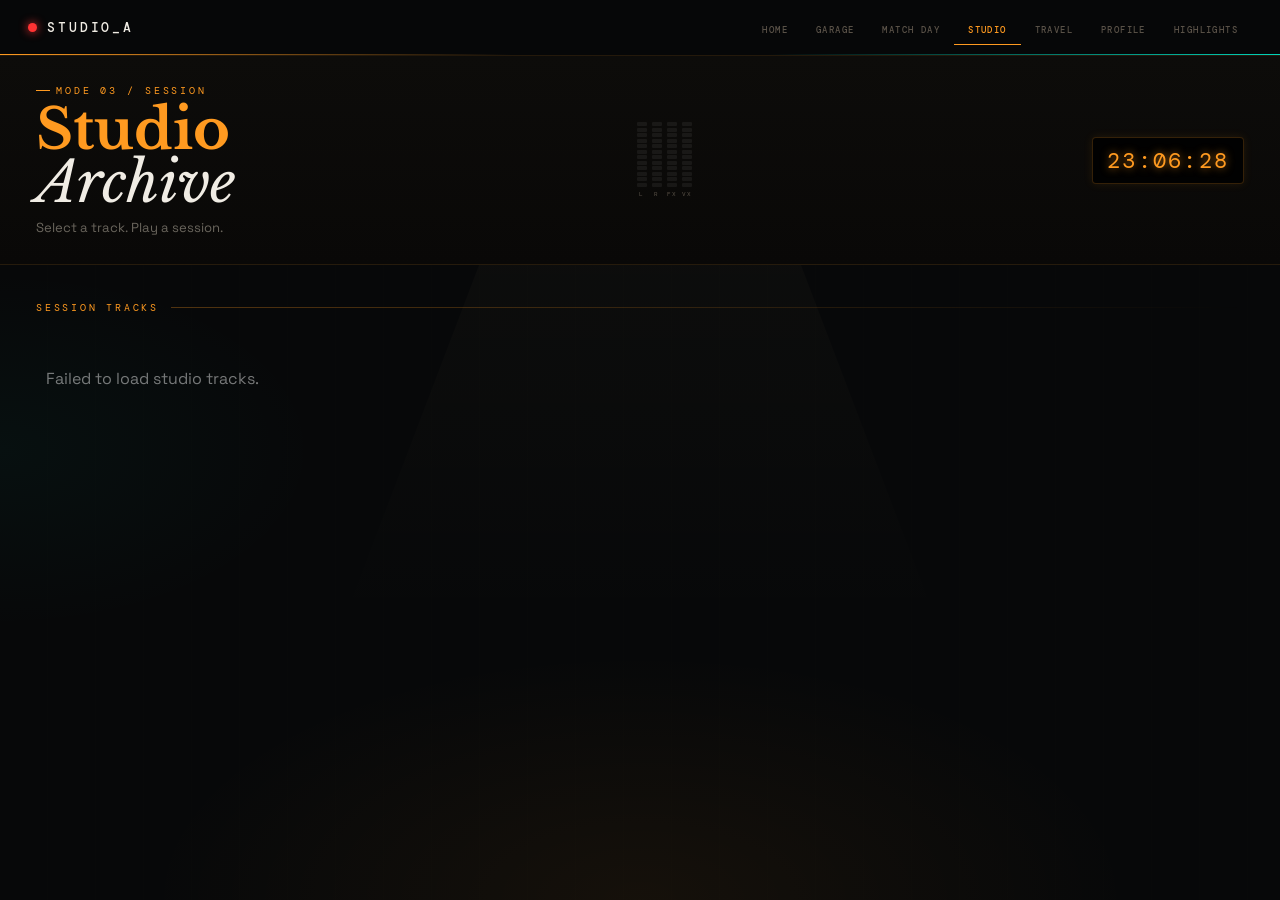
==== studio.html @ ead3c702 "Initial file upload" ====
<!DOCTYPE html>
<html lang="en">
<head>
  <meta charset="UTF-8"/>
  <meta name="viewport" content="width=device-width, initial-scale=1.0"/>
  <title>STUDIO — Recording Session</title>
  <link href="https://fonts.googleapis.com/css2?family=DM+Mono:wght@300;400;500&family=Space+Grotesk:wght@300;400;500;600;700&family=Libre+Baskerville:ital,wght@0,400;0,700;1,400&display=swap" rel="stylesheet"/>
  <style>
    :root{
      --bg:#070809;--console:#0f0e0d;--panel2:#0e0d0c;
      --amber:#ff9a20;--amber-g:rgba(255,154,32,.14);--amber-d:rgba(255,154,32,.35);
      --teal:#00d4bb;--teal-g:rgba(0,212,187,.1);
      --red-led:#ff3333;--green-led:#00ff88;--yellow-led:#ffe020;
      --white:#f0ece4;--cream:#c8c0b0;--grey:#5a5248;
      --fm:'DM Mono',monospace;--fs:'Space Grotesk',sans-serif;--fb:'Libre Baskerville',serif;
    }
    *,*::before,*::after{box-sizing:border-box;margin:0;padding:0;}
    html,body{overflow-x:hidden;}
    body{background:var(--bg);color:var(--white);font-family:var(--fs);}
    a{text-decoration:none;color:inherit;}
    button{cursor:pointer;border:none;font-family:inherit;}
    img{display:block;max-width:100%;}
    ::-webkit-scrollbar{width:4px;} ::-webkit-scrollbar-thumb{background:#3a3028;}

    /* BG */
    .room-bg{position:fixed;inset:0;z-index:0;pointer-events:none;
      background:radial-gradient(ellipse 70% 50% at 50% 100%,rgba(255,154,32,.06) 0%,transparent 55%),
        radial-gradient(ellipse 50% 40% at 0% 50%,rgba(0,212,187,.04) 0%,transparent 50%),
        repeating-linear-gradient(90deg,transparent,transparent 47px,rgba(255,154,32,.01) 48px);
      background-color:var(--bg);}
    .studio-light{position:fixed;top:0;left:50%;transform:translateX(-50%);width:600px;height:70vh;z-index:0;pointer-events:none;
      background:linear-gradient(180deg,rgba(255,220,150,.04) 0%,transparent 100%);
      clip-path:polygon(40% 0%,60% 0%,100% 100%,0% 100%);}

    /* STUDIO NAV */
    .studio-nav{position:fixed;top:0;left:0;right:0;z-index:100;height:56px;display:flex;align-items:center;justify-content:space-between;
      padding:0 28px;background:rgba(7,8,9,.95);border-bottom:1px solid rgba(255,154,32,.12);backdrop-filter:blur(20px);}
    .studio-nav::after{content:'';position:absolute;bottom:0;left:0;width:100%;height:1px;
      background:linear-gradient(90deg,var(--amber),rgba(255,154,32,0) 40%,rgba(0,212,187,0) 60%,var(--teal));}
    .nav-brand{font-family:var(--fm);font-size:.82rem;font-weight:500;letter-spacing:.22em;display:flex;align-items:center;gap:10px;}
    .rec-dot{width:9px;height:9px;border-radius:50%;background:var(--red-led);box-shadow:0 0 10px var(--red-led);animation:rec-blink 1.5s ease infinite;}
    @keyframes rec-blink{0%,100%{opacity:1;box-shadow:0 0 10px var(--red-led);}50%{opacity:.3;box-shadow:none;}}
    .nav-links{display:flex;gap:0;list-style:none;}
    .nav-links a{font-family:var(--fm);font-size:.55rem;font-weight:500;letter-spacing:.16em;text-transform:uppercase;
      color:var(--grey);padding:8px 14px;border-bottom:1px solid transparent;transition:all .2s;}
    .nav-links a:hover,.nav-links a.active{color:var(--amber);border-bottom-color:var(--amber);}
    .menu-toggle{display:none;flex-direction:column;gap:4px;background:none;border:none;padding:6px;}
    .menu-toggle span{display:block;width:22px;height:1.5px;background:var(--white);}

    /* PAGE */
    .page{position:relative;z-index:1;min-height:100vh;padding-top:56px;}

    /* CONSOLE HEADER */
    .console-header{background:linear-gradient(180deg,#0d0c0a 0%,#090807 100%);
      border-bottom:1px solid rgba(255,154,32,.1);padding:28px 36px;
      display:flex;align-items:center;justify-content:space-between;gap:24px;flex-wrap:wrap;}
    .header-left .studio-label{font-family:var(--fm);font-size:.6rem;color:var(--amber);letter-spacing:.3em;text-transform:uppercase;
      margin-bottom:6px;display:flex;align-items:center;gap:6px;}
    .header-left .studio-label::before{content:'';display:inline-block;width:14px;height:1px;background:var(--amber);}
    .header-left h1{font-family:var(--fb);font-size:clamp(2rem,5vw,3.5rem);font-weight:400;font-style:italic;line-height:.95;}
    .header-left h1 strong{font-style:normal;font-weight:700;color:var(--amber);}
    .header-left p{font-size:.82rem;color:var(--cream);opacity:.5;margin-top:10px;}
    /* VU METERS */
    .vu-meters{display:flex;gap:5px;align-items:flex-end;}
    .vu-ch{display:flex;flex-direction:column;align-items:center;gap:3px;}
    .vu-lbl{font-family:var(--fm);font-size:.4rem;color:var(--grey);letter-spacing:.1em;text-transform:uppercase;}
    .vu-bar{width:10px;display:flex;flex-direction:column-reverse;gap:1.5px;}
    .vu-seg{width:10px;height:4px;border-radius:1px;background:rgba(255,255,255,.06);transition:background .05s,box-shadow .05s;}
    .vu-seg.g{background:var(--green-led);box-shadow:0 0 5px var(--green-led);}
    .vu-seg.y{background:var(--yellow-led);box-shadow:0 0 5px var(--yellow-led);}
    .vu-seg.r{background:var(--red-led);box-shadow:0 0 5px var(--red-led);}
    /* Clock */
    .studio-clock{font-family:var(--fm);font-size:1.4rem;color:var(--amber);letter-spacing:.1em;
      background:#020202;border:1px solid rgba(255,154,32,.2);border-radius:4px;padding:8px 14px;
      box-shadow:inset 0 0 20px rgba(0,0,0,.5),0 0 10px rgba(255,154,32,.1);
      text-shadow:0 0 8px rgba(255,154,32,.7);}

    /* TRACK LIST */
    .tracks-section{padding:36px 36px 80px;}
    .tracks-title{font-family:var(--fm);font-size:.62rem;color:var(--amber);letter-spacing:.28em;text-transform:uppercase;
      margin-bottom:24px;display:flex;align-items:center;gap:12px;}
    .tracks-title::after{content:'';flex:1;height:1px;background:linear-gradient(90deg,rgba(255,154,32,.3),transparent);}
    .track-list{display:flex;flex-direction:column;gap:2px;}

    /* TRACK ROW */
    .track-row{display:grid;grid-template-columns:46px 78px 1fr auto auto;align-items:center;gap:0;
      background:var(--console);border:1px solid rgba(255,255,255,.04);cursor:pointer;
      min-height:78px;overflow:hidden;position:relative;transition:border-color .25s,background .25s;}
    .track-row:hover{border-color:rgba(255,154,32,.3);background:#0f0e0c;}
    .track-row::before{content:'';position:absolute;left:0;top:0;bottom:0;width:2px;background:var(--amber);opacity:0;transition:opacity .25s;}
    .track-row:hover::before{opacity:1;}
    .track-num{font-family:var(--fm);font-size:.9rem;color:rgba(255,154,32,.3);text-align:center;padding:0 10px;user-select:none;}
    .track-thumb{width:78px;height:78px;flex-shrink:0;position:relative;overflow:hidden;align-self:stretch;}
    .track-thumb img{width:100%;height:100%;object-fit:cover;filter:brightness(.75) saturate(.7);transition:filter .3s;}
    .track-row:hover .track-thumb img{filter:brightness(1) saturate(1);}
    .track-thumb::after{content:'';position:absolute;inset:0;background:linear-gradient(90deg,transparent,rgba(15,14,12,.8));}
    .track-info{padding:0 20px;}
    .track-cat{font-family:var(--fm);font-size:.52rem;color:var(--teal);letter-spacing:.18em;text-transform:uppercase;margin-bottom:3px;}
    .track-title{font-family:var(--fb);font-size:1.1rem;font-weight:700;color:var(--white);line-height:1.1;}
    .track-mood{font-family:var(--fm);font-size:.52rem;color:var(--grey);letter-spacing:.12em;text-transform:uppercase;margin-top:3px;}
    .track-rec-count{font-family:var(--fm);font-size:.5rem;color:var(--amber);letter-spacing:.1em;margin-top:4px;}
    .track-wave{padding:0 16px;opacity:.35;transition:opacity .3s;}
    .track-row:hover .track-wave{opacity:1;}
    .track-actions{display:flex;align-items:center;gap:0;padding-right:16px;}
    .track-play-btn{width:36px;height:36px;border-radius:50%;background:rgba(255,154,32,.1);border:1px solid rgba(255,154,32,.25);
      color:var(--amber);font-size:.85rem;display:flex;align-items:center;justify-content:center;transition:all .2s;}
    .track-play-btn:hover{background:rgba(255,154,32,.25);box-shadow:0 0 20px rgba(255,154,32,.3);}

    /* ══ STUDIO PLAYER MODAL ══ */
    .player-modal{position:fixed;inset:0;z-index:200;background:rgba(0,0,0,.93);backdrop-filter:blur(16px);
      display:none;align-items:center;justify-content:center;padding:20px;}
    .player-modal.open{display:flex;}
    .player-panel{background:linear-gradient(150deg,#0e0c0a 0%,#070605 100%);border:1px solid rgba(255,154,32,.2);
      border-radius:16px;width:100%;max-width:680px;max-height:95vh;overflow-y:auto;
      box-shadow:0 30px 100px rgba(0,0,0,.9),0 0 60px rgba(255,154,32,.05);position:relative;}
    .pm-close{position:absolute;top:14px;right:14px;z-index:10;width:32px;height:32px;border-radius:50%;
      background:rgba(255,255,255,.07);border:1px solid rgba(255,255,255,.12);color:var(--cream);
      font-size:.95rem;display:flex;align-items:center;justify-content:center;cursor:pointer;transition:all .2s;}
    .pm-close:hover{border-color:var(--amber);color:var(--amber);background:rgba(255,154,32,.1);}

    /* TOP: disc + info */
    .pm-top{display:grid;grid-template-columns:1fr 1fr;border-bottom:1px solid rgba(255,255,255,.05);}
    @media(max-width:560px){.pm-top{grid-template-columns:1fr;}}

    /* Disc side */
    .disc-side{padding:32px;display:flex;flex-direction:column;align-items:center;justify-content:center;
      background:linear-gradient(135deg,#0c0a08,#08060504);border-right:1px solid rgba(255,255,255,.05);position:relative;overflow:hidden;}
    @media(max-width:560px){.disc-side{border-right:none;border-bottom:1px solid rgba(255,255,255,.05);}}
    .disc-side::before{content:'';position:absolute;inset:0;background:radial-gradient(circle at 50% 50%,var(--amber-g) 0%,transparent 70%);pointer-events:none;}
    .disc-wrap{position:relative;width:160px;height:160px;}
    .disc{width:160px;height:160px;border-radius:50%;position:relative;overflow:hidden;
      border:2px solid rgba(255,154,32,.3);box-shadow:0 0 40px rgba(255,154,32,.12),0 8px 30px rgba(0,0,0,.8);transition:box-shadow .3s;}
    .disc.spinning{animation:spin-disc 3.5s linear infinite;box-shadow:0 0 60px rgba(255,154,32,.3),0 8px 30px rgba(0,0,0,.8);}
    @keyframes spin-disc{from{transform:rotate(0deg);}to{transform:rotate(360deg);}}
    .disc img{width:100%;height:100%;object-fit:cover;border-radius:50%;}
    .disc::before{content:'';position:absolute;inset:0;border-radius:50%;z-index:1;pointer-events:none;
      background:conic-gradient(from 0deg,rgba(255,255,255,.04) 0deg,transparent 40deg,rgba(255,255,255,.025) 80deg,transparent 120deg,rgba(255,255,255,.03) 160deg,transparent 200deg,rgba(255,255,255,.04) 240deg,transparent 280deg,rgba(255,255,255,.025) 320deg,transparent 360deg);}
    .disc::after{content:'';position:absolute;top:50%;left:50%;z-index:2;transform:translate(-50%,-50%);
      width:36px;height:36px;border-radius:50%;background:radial-gradient(circle,#1a1400,#0a0800);border:2px solid rgba(255,154,32,.4);}
    /* Tonearm */
    .tonearm{position:absolute;top:-12px;right:-12px;width:65px;height:85px;transform-origin:top right;
      transform:rotate(-20deg);transition:transform 1.2s cubic-bezier(.2,.8,.2,1);pointer-events:none;z-index:5;}
    .tonearm.playing{transform:rotate(5deg);}
    .tonearm svg{width:100%;height:100%;}
    .eq-display{display:flex;align-items:flex-end;gap:2px;height:36px;width:160px;margin-top:16px;}
    .eq-b{flex:1;border-radius:2px 2px 0 0;background:linear-gradient(to top,var(--amber),rgba(255,154,32,.3));min-height:3px;}

    /* Info side */
    .info-side{padding:28px;display:flex;flex-direction:column;gap:14px;}
    .info-cat{font-family:var(--fm);font-size:.56rem;color:var(--teal);letter-spacing:.22em;text-transform:uppercase;}
    .info-title{font-family:var(--fb);font-size:1.65rem;font-weight:700;color:var(--white);line-height:1.1;}
    .info-mood{font-family:var(--fm);font-size:.55rem;color:var(--amber);letter-spacing:.15em;text-transform:uppercase;
      background:var(--amber-g);border:1px solid var(--amber-d);border-radius:3px;padding:3px 10px;width:fit-content;}
    .info-desc{font-size:.86rem;color:var(--cream);opacity:.55;line-height:1.7;}
    .player-vu{display:flex;gap:2px;align-items:flex-end;height:18px;}
    .player-vu span{width:5px;border-radius:2px;background:var(--green-led);box-shadow:0 0 5px var(--green-led);min-height:3px;transition:height .06s;}

    /* RECORDING LIST (per instrument) */
    .recordings-list{border-top:1px solid rgba(255,255,255,.05);padding:18px 24px;}
    .rec-list-title{font-family:var(--fm);font-size:.6rem;color:var(--amber);letter-spacing:.24em;text-transform:uppercase;margin-bottom:12px;
      display:flex;align-items:center;gap:8px;}
    .rec-list-title::after{content:'';flex:1;height:1px;background:linear-gradient(90deg,rgba(255,154,32,.3),transparent);}
    .rec-item{display:flex;align-items:center;gap:12px;padding:10px 14px;margin-bottom:4px;
      background:rgba(255,255,255,.025);border:1px solid rgba(255,255,255,.05);border-radius:7px;cursor:pointer;transition:all .2s;}
    .rec-item:hover{border-color:rgba(255,154,32,.3);background:rgba(255,154,32,.04);}
    .rec-item.active{border-color:var(--amber);background:var(--amber-g);}
    .rec-play-btn{width:30px;height:30px;border-radius:50%;background:rgba(255,154,32,.15);border:1px solid rgba(255,154,32,.3);
      color:var(--amber);font-size:.75rem;display:flex;align-items:center;justify-content:center;flex-shrink:0;transition:all .2s;}
    .rec-item:hover .rec-play-btn,.rec-item.active .rec-play-btn{background:rgba(255,154,32,.3);}
    .rec-name{flex:1;font-family:var(--fs);font-size:.85rem;color:var(--cream);}
    .rec-duration{font-family:var(--fm);font-size:.58rem;color:var(--grey);}
    .no-recs{font-family:var(--fm);font-size:.6rem;color:rgba(255,255,255,.2);letter-spacing:.12em;padding:14px;
      border:1px dashed rgba(255,255,255,.07);border-radius:6px;text-align:center;}

    /* CONTROLS */
    .controls-section{padding:18px 24px;border-top:1px solid rgba(255,255,255,.04);}
    .prog-track{width:100%;height:3px;background:rgba(255,255,255,.07);border-radius:3px;cursor:pointer;position:relative;margin-bottom:6px;}
    .prog-fill{height:100%;background:linear-gradient(90deg,var(--amber),var(--teal));border-radius:3px;width:0;transition:width .2s;
      box-shadow:0 0 6px var(--amber);}
    .prog-fill::after{content:'';position:absolute;right:-4px;top:-3px;width:9px;height:9px;border-radius:50%;background:var(--amber);box-shadow:0 0 8px var(--amber);}
    .prog-times{display:flex;justify-content:space-between;font-family:var(--fm);font-size:.56rem;color:var(--grey);margin-bottom:12px;}
    .transport{display:flex;align-items:center;justify-content:center;gap:12px;}
    .t-btn{display:flex;align-items:center;justify-content:center;border-radius:50%;transition:all .2s;}
    .t-btn.sm{width:34px;height:34px;background:rgba(255,255,255,.05);border:1px solid rgba(255,255,255,.09);color:var(--cream);font-size:.68rem;}
    .t-btn.sm:hover{border-color:var(--amber);color:var(--amber);}
    .t-btn.main{width:52px;height:52px;background:linear-gradient(135deg,var(--amber),#cc7010);border:none;color:#000;font-size:1.1rem;
      box-shadow:0 0 20px rgba(255,154,32,.3);}
    .t-btn.main:hover{box-shadow:0 0 35px rgba(255,154,32,.55);transform:scale(1.06);}
    .no-audio{font-family:var(--fm);font-size:.6rem;color:rgba(255,255,255,.18);text-align:center;padding:16px;
      border:1px dashed rgba(255,255,255,.07);border-radius:6px;letter-spacing:.12em;}

    @media(max-width:768px){
      .nav-links{display:none;}
      .nav-links.open{display:flex;flex-direction:column;position:fixed;top:56px;left:0;right:0;
        background:rgba(7,8,9,.97);padding:16px;border-bottom:1px solid rgba(255,154,32,.15);}
      .menu-toggle{display:flex;}
      .console-header{flex-direction:column;align-items:flex-start;padding:20px;}
      .tracks-section{padding:24px 16px 60px;}
      .track-row{grid-template-columns:36px 68px 1fr auto;}
      .track-wave{display:none;}
    }
  </style>
</head>
<body>
<div class="room-bg"></div>
<div class="studio-light"></div>

<nav class="studio-nav">
  <div class="nav-brand"><div class="rec-dot"></div>STUDIO_A</div>
  <ul class="nav-links" id="nav-links">
    <li><a href="index.html">HOME</a></li>
    <li><a href="garage.html">GARAGE</a></li>
    <li><a href="sports.html">MATCH DAY</a></li>
    <li><a href="studio.html" class="active">STUDIO</a></li>
    <li><a href="travel.html">TRAVEL</a></li>
    <li><a href="profile.html">PROFILE</a></li>
    <li><a href="highlights.html">HIGHLIGHTS</a></li>
  </ul>
  <button class="menu-toggle" onclick="document.getElementById('nav-links').classList.toggle('open')"><span></span><span></span><span></span></button>
</nav>

<div class="page">
  <div class="console-header">
    <div class="header-left">
      <div class="studio-label">MODE 03 / SESSION</div>
      <h1><strong>Studio</strong><br/>Archive</h1>
      <p>Select a track. Play a session.</p>
    </div>
    <div class="vu-meters" id="vu-wrap"></div>
    <div class="studio-clock" id="studio-clock">00:00:00</div>
  </div>

  <div class="tracks-section">
    <div class="tracks-title">SESSION TRACKS</div>
    <div class="track-list" id="track-list"></div>
  </div>
</div>

<!-- Player modal -->
<div class="player-modal" id="player-modal">
  <div class="player-panel">
    <button class="pm-close" onclick="closePlayer()">✕</button>
    <div class="pm-top">
      <div class="disc-side">
        <div class="disc-wrap">
          <div class="disc" id="vinyl-disc"><img id="vinyl-img" src="" alt=""/></div>
          <div class="tonearm" id="tonearm">
            <svg viewBox="0 0 65 85" fill="none"><line x1="55" y1="5" x2="8" y2="78" stroke="#ff9a20" stroke-width="2.5" stroke-linecap="round"/><circle cx="55" cy="5" r="6" fill="#1a1400" stroke="#ff9a20" stroke-width="1.5"/><circle cx="8" cy="78" r="4" fill="#ff9a20"/></svg>
          </div>
        </div>
        <div class="eq-display" id="eq-display"></div>
      </div>
      <div class="info-side">
        <div>
          <div class="info-cat" id="info-cat"></div>
          <div class="info-title" id="info-title"></div>
        </div>
        <div class="info-mood" id="info-mood"></div>
        <div class="info-desc" id="info-desc"></div>
        <div style="display:flex;align-items:center;gap:10px;">
          <div class="player-vu" id="player-vu"></div>
          <span style="font-family:var(--fm);font-size:.48rem;color:var(--grey);letter-spacing:.15em;">SIGNAL</span>
        </div>
      </div>
    </div>

    <!-- Recording list -->
    <div class="recordings-list" id="recordings-list"></div>

    <!-- Controls -->
    <div class="controls-section" id="controls-section"></div>
  </div>
</div>

<script src="db.js"></script>
<script>
/* ── CLOCK ── */
function tick(){const n=new Date();document.getElementById('studio-clock').textContent=[n.getHours(),n.getMinutes(),n.getSeconds()].map(v=>String(v).padStart(2,'0')).join(':');}
tick(); setInterval(tick,1000);

/* ── VU METERS ── */
const VU_CH=['L','R','FX','VX'];
const vuBars={};
const vuWrap=document.getElementById('vu-wrap');
VU_CH.forEach(ch=>{
  const col=document.createElement('div');col.className='vu-ch';
  const bar=document.createElement('div');bar.className='vu-bar';
  const segs=[];
  for(let i=0;i<12;i++){const s=document.createElement('div');s.className='vu-seg';bar.appendChild(s);segs.push(s);}
  const lbl=document.createElement('div');lbl.className='vu-lbl';lbl.textContent=ch;
  col.appendChild(bar);col.appendChild(lbl);vuWrap.appendChild(col);
  vuBars[ch]=segs;
});
let vuOn=false;
function animVU(on){
  vuOn=on;
  if(!on){VU_CH.forEach(ch=>vuBars[ch].forEach(s=>s.className='vu-seg'));return;}
  function t(){
    if(!vuOn)return;
    VU_CH.forEach(ch=>{
      const lv=Math.floor(Math.random()*9)+2;
      vuBars[ch].forEach((s,i)=>{
        s.className='vu-seg';
        if(i<lv){if(i>=10)s.classList.add('r');else if(i>=8)s.classList.add('y');else s.classList.add('g');}
      });
    });
    setTimeout(t,80);
  }
  t();
}

/* ── EQ BARS in player ── */
const eqEl=document.getElementById('eq-display');
for(let i=0;i<18;i++){const b=document.createElement('div');b.className='eq-b';b.style.height='3px';eqEl.appendChild(b);}
function animEQ(on){
  if(!on){eqEl.querySelectorAll('.eq-b').forEach(b=>b.style.height='3px');return;}
  function t(){if(!vuOn)return;eqEl.querySelectorAll('.eq-b').forEach(b=>b.style.height=`${3+Math.random()*32}px`);setTimeout(t,90);}
  t();
}

/* ── PLAYER VU ── */
const pvuEl=document.getElementById('player-vu');
for(let i=0;i<8;i++){const s=document.createElement('span');s.style.height='3px';pvuEl.appendChild(s);}
function animPVU(on){
  if(!on){pvuEl.querySelectorAll('span').forEach(s=>s.style.height='3px');return;}
  function t(){if(!vuOn)return;pvuEl.querySelectorAll('span').forEach(s=>s.style.height=`${3+Math.random()*15}px`);setTimeout(t,80);}
  t();
}

/* ── WAVEFORM SVG ── */
function makeWave(w=140,h=26){
  const bars=28;const bw=w/bars-1;
  return `<svg width="${w}" height="${h}" viewBox="0 0 ${w} ${h}"><g opacity=".7">
    ${Array.from({length:bars},(_,i)=>{const hh=4+Math.random()*18;return `<rect x="${i*(bw+1)}" y="${h-hh}" width="${bw}" height="${hh}" rx="1" fill="rgba(255,154,32,0.6)"/>`;}).join('')}
  </g></svg>`;
}

/* ── BUILD TRACK LIST ── */
const trackList=document.getElementById('track-list');
function buildStudio(items){
  trackList.innerHTML='';
  if(!items.length){
    trackList.innerHTML='<div style="color:rgba(255,255,255,.2);font-family:var(--fm);font-size:.65rem;letter-spacing:.12em;padding:30px;">No music cards added yet. Visit admin.</div>';
    return;
  }
  items.forEach((item,i)=>{
    const row=document.createElement('div');row.className='track-row';
    const recCount=item.recordings?.length||0;
    row.innerHTML=`
      <div class="track-num">${String(i+1).padStart(2,'0')}</div>
      <div class="track-thumb"><img src="${item.coverImage}" alt="${item.title}" loading="lazy"/></div>
      <div class="track-info">
        <div class="track-cat">${item.category||''}</div>
        <div class="track-title">${item.title}</div>
        <div class="track-mood">${item.mood||''}</div>
        <div class="track-rec-count">${recCount} recording${recCount!==1?'s':''}</div>
      </div>
      <div class="track-wave">${makeWave()}</div>
      <div class="track-actions"><button class="track-play-btn">▶</button></div>
    `;
    row.addEventListener('click',()=>openPlayer(item));
    trackList.appendChild(row);
  });
}

/* ── PLAYER ── */
let activeAudio=null,isPlaying=false,progTimer=null,activeRecIdx=-1,activeObjectURL=null;

function openPlayer(item){
  closePlayer(false);
  document.getElementById('vinyl-img').src=item.coverImage;
  document.getElementById('info-cat').textContent=item.category||'';
  document.getElementById('info-title').textContent=item.title;
  document.getElementById('info-mood').textContent=item.mood||'';
  document.getElementById('info-desc').textContent=item.description||'';

  const recs=item.recordings||[];

  // Build recording list
  document.getElementById('recordings-list').innerHTML=`
    <div class="rec-list-title">RECORDINGS (${recs.length})</div>
    ${recs.length?recs.map((r,i)=>`
      <div class="rec-item" id="rec-row-${i}" onclick="selectRecording(${i},'${escStr(r.name)}','${r.id}')">
        <button class="rec-play-btn">▶</button>
        <div class="rec-name">${r.name||'Recording '+(i+1)}</div>
        <div class="rec-duration" id="rec-dur-${i}">--:--</div>
      </div>
    `).join(''):`<div class="no-recs">// No recordings yet — add via admin portal</div>`}
  `;

  // Render the controls shell ONCE — we never innerHTML it again after this
  renderControlsShell();

  document.getElementById('player-modal').classList.add('open');
  document.body.style.overflow='hidden';
  activeRecIdx=-1;
}

function escStr(s){return (s||'').replace(/'/g,"\\'");}

/* Render the controls container once — persistent DOM, no re-renders */
function renderControlsShell(){
  document.getElementById('controls-section').innerHTML=`
    <div id="no-audio-msg" style="font-family:var(--fm);font-size:.65rem;color:var(--grey);letter-spacing:.12em;padding:12px 0;">
      Select a recording above to start playback
    </div>
    <div id="transport-wrap" style="display:none;">
      <div class="prog-track" id="prog-track">
        <div class="prog-fill" id="prog-fill"></div>
      </div>
      <div class="prog-times"><span id="cur-t">0:00</span><span id="dur-t">0:00</span></div>
      <div class="transport">
        <button class="t-btn sm" onclick="skipBack()">↩</button>
        <button class="t-btn main" id="play-btn" onclick="togglePlay()">▶</button>
        <button class="t-btn sm" onclick="changeVol(.1)">🔊</button>
      </div>
    </div>
  `;
  // Attach seek listener directly to the element (avoids inline onclick issues)
  document.getElementById('prog-track').addEventListener('click', seekTo);
}

async function selectRecording(idx, name, recId) {
  // Stop and tear down previous audio without clearing the controls DOM
  pauseAudio();
  if(activeObjectURL){ URL.revokeObjectURL(activeObjectURL); activeObjectURL=null; }

  document.querySelectorAll('.rec-item').forEach(r=>r.classList.remove('active'));
  const row=document.getElementById('rec-row-'+idx);
  if(row)row.classList.add('active');
  activeRecIdx=idx;

  // Show loading hint
  setNoAudioMsg('Loading…');
  showTransport(false);

  // Fetch blob from IndexedDB → object URL
  let url=null;
  try{ url = await DB.getRecordingURL(recId); }
  catch(e){ console.error('IDB read failed',e); }

  if(!url){
    setNoAudioMsg('⚠ Recording not found — please re-upload via admin.');
    return;
  }

  activeObjectURL = url;
  activeAudio = new Audio(url);

  activeAudio.addEventListener('loadedmetadata', ()=>{
    const el=document.getElementById('rec-dur-'+idx);
    if(el) el.textContent = fmt(activeAudio.duration);
    const dt=document.getElementById('dur-t');
    if(dt) dt.textContent = fmt(activeAudio.duration);
  });

  activeAudio.addEventListener('ended', ()=>{
    pauseAudio();          // update UI to paused state
    updateProgBar();       // show final position
  });

  // Hide the "select a recording" message, show transport controls
  setNoAudioMsg('');
  showTransport(true);

  // Start playing
  playAudio();
}

/* ── Show / hide helpers (never re-render innerHTML) ── */
function setNoAudioMsg(msg){
  const el=document.getElementById('no-audio-msg');
  if(!el) return;
  el.textContent=msg;
  el.style.display=msg?'block':'none';
}
function showTransport(visible){
  const el=document.getElementById('transport-wrap');
  if(el) el.style.display=visible?'block':'none';
}

/* ── Core playback controls ── */
function togglePlay(){
  if(!activeAudio) return;
  if(activeAudio.paused) playAudio(); else pauseAudio();
}

function playAudio(){
  if(!activeAudio) return;
  activeAudio.play().catch(()=>{});
  isPlaying=true;
  const btn=document.getElementById('play-btn'); if(btn) btn.textContent='⏸';
  document.getElementById('vinyl-disc').classList.add('spinning');
  document.getElementById('tonearm').classList.add('playing');
  animVU(true); animEQ(true); animPVU(true);
  // Start progress ticker — clear any existing one first
  clearInterval(progTimer);
  progTimer=setInterval(updateProgBar, 100);
}

function pauseAudio(){
  isPlaying=false;
  if(activeAudio) activeAudio.pause();
  const btn=document.getElementById('play-btn'); if(btn) btn.textContent='▶';
  document.getElementById('vinyl-disc').classList.remove('spinning');
  document.getElementById('tonearm').classList.remove('playing');
  animVU(false); animEQ(false); animPVU(false);
  clearInterval(progTimer);
  progTimer=null;
}

function updateProgBar(){
  if(!activeAudio || isNaN(activeAudio.duration)) return;
  const pct=(activeAudio.currentTime/activeAudio.duration)*100||0;
  const pf=document.getElementById('prog-fill'); if(pf) pf.style.width=pct+'%';
  const ct=document.getElementById('cur-t');     if(ct) ct.textContent=fmt(activeAudio.currentTime);
}

function seekTo(e){
  if(!activeAudio || isNaN(activeAudio.duration)) return;
  const bar=document.getElementById('prog-track');
  const r=bar.getBoundingClientRect();
  const pct=Math.max(0,Math.min(1,(e.clientX-r.left)/r.width));
  activeAudio.currentTime=pct*activeAudio.duration;
  // Immediately update the bar so it doesn't snap back
  updateProgBar();
}

function skipBack(){
  if(!activeAudio) return;
  activeAudio.currentTime=0;
  updateProgBar();
}

function changeVol(d){
  if(activeAudio) activeAudio.volume=Math.min(1,Math.max(0,(activeAudio.volume||0.8)+d));
}

function fmt(s){
  if(!s||isNaN(s)) return '0:00';
  return `${Math.floor(s/60)}:${String(Math.floor(s%60)).padStart(2,'0')}`;
}

/* Keep old names working (called by buttons rendered before this refactor) */
function play(){ playAudio(); }
function stopPlayback(pause=true){ if(pause) pauseAudio(); }

function closePlayer(){
  pauseAudio();
  if(activeAudio){ activeAudio=null; }
  if(activeObjectURL){ URL.revokeObjectURL(activeObjectURL); activeObjectURL=null; }
  clearInterval(progTimer); progTimer=null;
  isPlaying=false; activeRecIdx=-1;
  document.getElementById('vinyl-disc').classList.remove('spinning');
  document.getElementById('tonearm').classList.remove('playing');
  animVU(false);animEQ(false);animPVU(false);
  document.getElementById('player-modal').classList.remove('open');
  document.body.style.overflow='';
}

document.getElementById('player-modal').addEventListener('click',e=>{if(e.target===e.currentTarget)closePlayer();});
document.addEventListener('keydown',e=>{if(e.key==='Escape')closePlayer();});

async function initStudio(){
  try{
    const items = await DB.getStudio();
    buildStudio(items);
  }catch(err){
    console.error(err);
    document.getElementById('track-list').innerHTML = '<div style="color:rgba(255,255,255,.45);padding:30px 10px;">Failed to load studio tracks.</div>';
  }
}

initStudio();
</script>
</body>
</html>
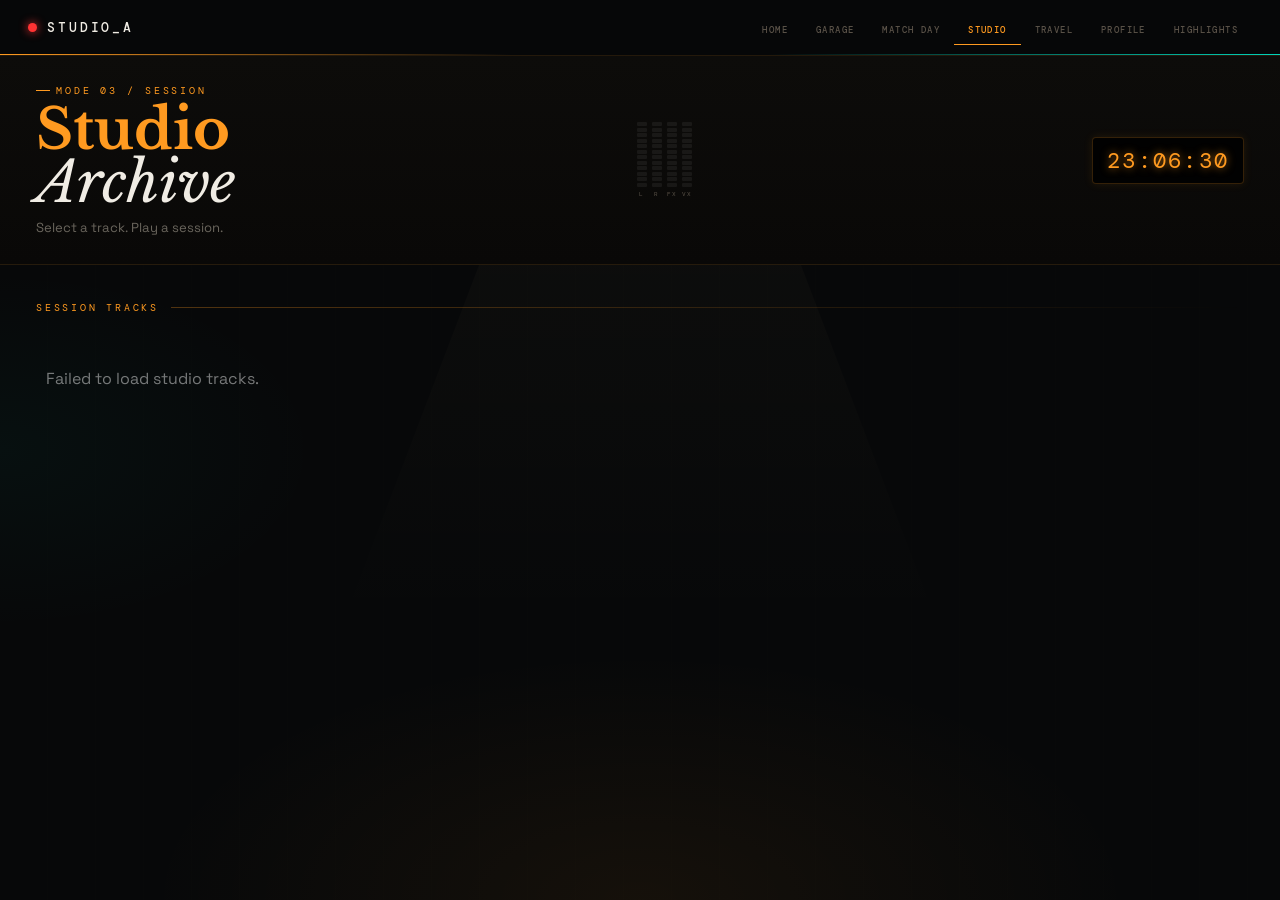
==== commit b7385097: "Add files via upload fixed mobile audio playing" ====
--- a/studio.html
+++ b/studio.html
@@ -380,7 +380,7 @@
   document.getElementById('recordings-list').innerHTML=`
     <div class="rec-list-title">RECORDINGS (${recs.length})</div>
     ${recs.length?recs.map((r,i)=>`
-      <div class="rec-item" id="rec-row-${i}" onclick="selectRecording(${i},'${escStr(r.name)}','${r.id}')">
+      <div class="rec-item" id="rec-row-${i}" onclick="selectRecording(${i},'${escStr(r.name)}','${escStr(r.file_url || r.fileUrl || '')}')">
         <button class="rec-play-btn">▶</button>
         <div class="rec-name">${r.name||'Recording '+(i+1)}</div>
         <div class="rec-duration" id="rec-dur-${i}">--:--</div>
@@ -420,51 +420,65 @@
   document.getElementById('prog-track').addEventListener('click', seekTo);
 }
 
-async function selectRecording(idx, name, recId) {
-  // Stop and tear down previous audio without clearing the controls DOM
+function selectRecording(idx, name, audioUrl) {
+  // Stop previous audio first
   pauseAudio();
-  if(activeObjectURL){ URL.revokeObjectURL(activeObjectURL); activeObjectURL=null; }
 
   document.querySelectorAll('.rec-item').forEach(r=>r.classList.remove('active'));
-  const row=document.getElementById('rec-row-'+idx);
-  if(row)row.classList.add('active');
-  activeRecIdx=idx;
-
-  // Show loading hint
-  setNoAudioMsg('Loading…');
-  showTransport(false);
-
-  // Fetch blob from IndexedDB → object URL
-  let url=null;
-  try{ url = await DB.getRecordingURL(recId); }
-  catch(e){ console.error('IDB read failed',e); }
-
-  if(!url){
+  const row = document.getElementById('rec-row-' + idx);
+  if (row) row.classList.add('active');
+  activeRecIdx = idx;
+
+  if (!audioUrl) {
     setNoAudioMsg('⚠ Recording not found — please re-upload via admin.');
+    showTransport(false);
     return;
   }
 
-  activeObjectURL = url;
-  activeAudio = new Audio(url);
-
-  activeAudio.addEventListener('loadedmetadata', ()=>{
-    const el=document.getElementById('rec-dur-'+idx);
-    if(el) el.textContent = fmt(activeAudio.duration);
-    const dt=document.getElementById('dur-t');
-    if(dt) dt.textContent = fmt(activeAudio.duration);
-  });
-
-  activeAudio.addEventListener('ended', ()=>{
-    pauseAudio();          // update UI to paused state
-    updateProgBar();       // show final position
-  });
-
-  // Hide the "select a recording" message, show transport controls
   setNoAudioMsg('');
   showTransport(true);
 
-  // Start playing
-  playAudio();
+  activeObjectURL = audioUrl;
+  activeAudio = new Audio(audioUrl);
+  activeAudio.preload = 'auto';
+  activeAudio.crossOrigin = 'anonymous';
+
+  activeAudio.addEventListener('loadedmetadata', () => {
+    const el = document.getElementById('rec-dur-' + idx);
+    if (el) el.textContent = fmt(activeAudio.duration);
+    const dt = document.getElementById('dur-t');
+    if (dt) dt.textContent = fmt(activeAudio.duration);
+    updateProgBar();
+  });
+
+  activeAudio.addEventListener('ended', () => {
+    pauseAudio();
+    updateProgBar();
+  });
+
+  const playPromise = activeAudio.play();
+  isPlaying = true;
+
+  const btn = document.getElementById('play-btn');
+  if (btn) btn.textContent = '⏸';
+
+  document.getElementById('vinyl-disc').classList.add('spinning');
+  document.getElementById('tonearm').classList.add('playing');
+  animVU(true);
+  animEQ(true);
+  animPVU(true);
+
+  clearInterval(progTimer);
+  progTimer = setInterval(updateProgBar, 100);
+
+  if (playPromise && typeof playPromise.catch === 'function') {
+    playPromise.catch(err => {
+      console.warn('Playback blocked:', err);
+      pauseAudio();
+      setNoAudioMsg('Tap ▶ once more to start playback');
+      showTransport(true);
+    });
+  }
 }
 
 /* ── Show / hide helpers (never re-render innerHTML) ── */
